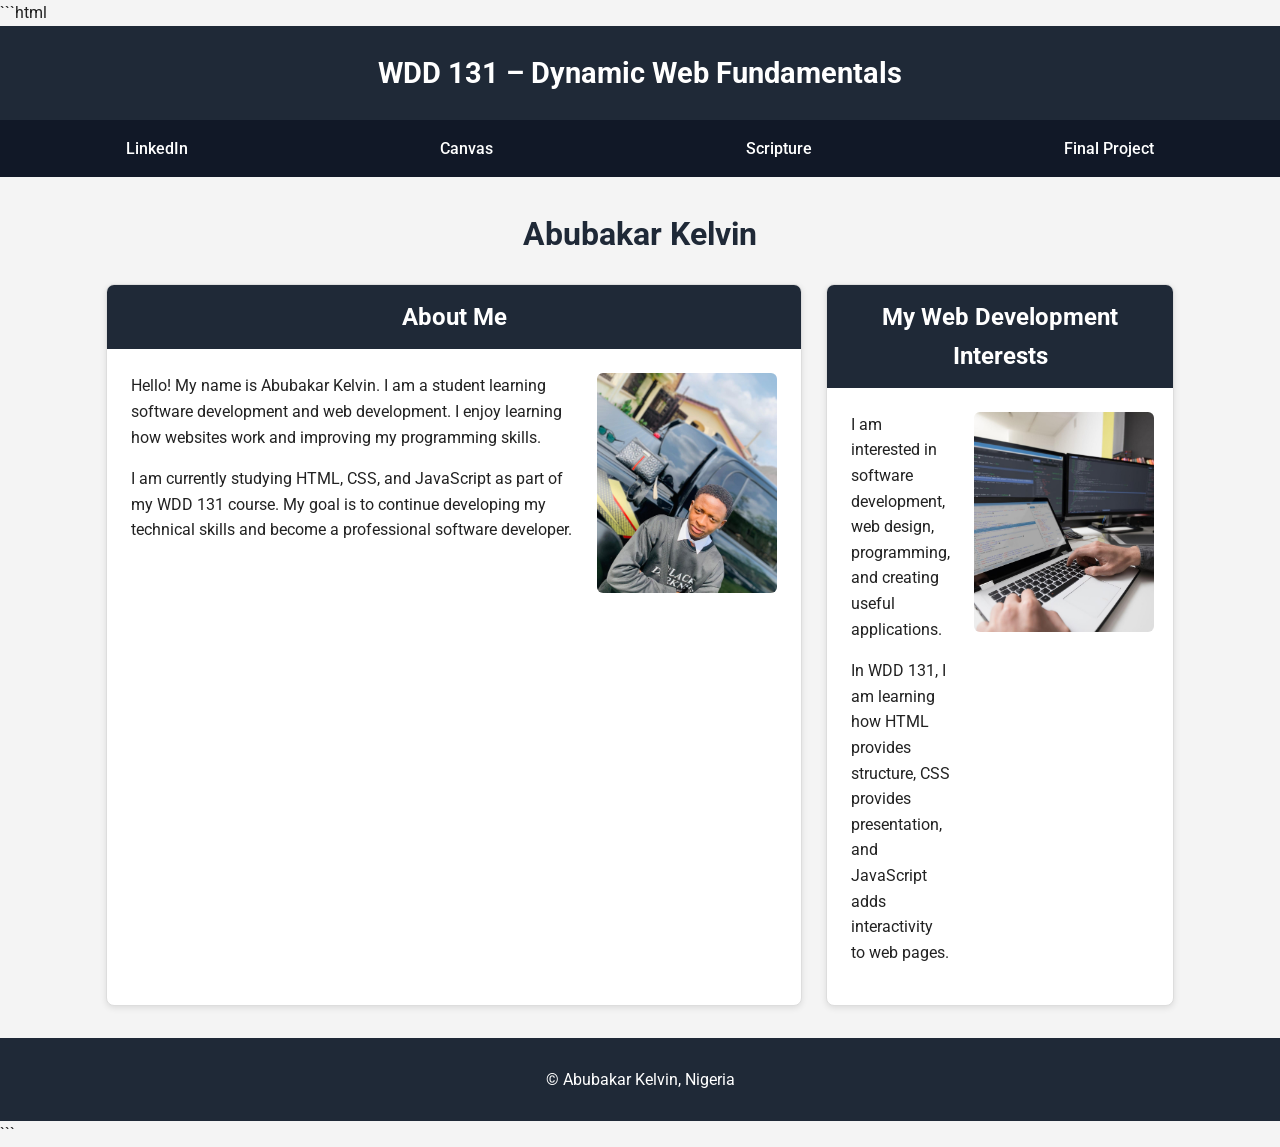
==== index.html @ 4dcd9939 "sharp" ====
```html
<!DOCTYPE html>
<html lang="en">
<head>
    <meta charset="UTF-8">
    <meta name="viewport" content="width=device-width, initial-scale=1.0">

    <meta name="description" content="WDD 131 – Dynamic Web Fundamentals course home page for Abubakar Kelvin, featuring web development, HTML, CSS, JavaScript, and personal information.">
    <meta name="author" content="Abubakar Kelvin">

    <title>WDD 131 – Dynamic Web Fundamentals – Abubakar Kelvin</title>

    <link rel="stylesheet" href="styles/base.css">

    <script src="scripts/getdates.js" defer></script>
</head>

<body>

    <header>
        <span id="course-title">WDD 131 – Dynamic Web Fundamentals</span>

        <nav>
            <a href="https://www.linkedin.com/" target="https://www.linkedin.com/in/abubakar-kelvin-6310723b7/">LinkedIn</a>
            <a href="https://byupw.instructure.com/" target="_blank">Canvas</a>
            <a href="https://www.churchofjesuschrist.org/study/scriptures" target="_blank">Scripture</a>
            <a href="#">Final Project</a>
        </nav>
    </header>

    <main>
        <h1>Abubakar Kelvin</h1>

        <div class="cards">

            <section class="card">
                <h2>About Me</h2>

                <div class="card-content">
                    <div>
                        <p>
                            Hello! My name is Abubakar Kelvin. I am a student learning
                            software development and web development. I enjoy learning
                            how websites work and improving my programming skills.
                        </p>

                        <p>
                            I am currently studying HTML, CSS, and JavaScript as part
                            of my WDD 131 course. My goal is to continue developing
                            my technical skills and become a professional software
                            developer.
                        </p>
                    </div>

                    <img src="images/profile.jpeg" alt="Photo of Abubakar Kelvin">
                </div>
            </section>

            <section class="card">
                <h2>My Web Development Interests</h2>

                <div class="card-content">
                    <div>
                        <p>
                            I am interested in software development, web design,
                            programming, and creating useful applications.
                        </p>

                        <p>
                            In WDD 131, I am learning how HTML provides structure,
                            CSS provides presentation, and JavaScript adds
                            interactivity to web pages.
                        </p>
                    </div>

                    <img src="images/web-development.jpg" alt="Web development workspace">
                </div>
            </section>

        </div>
    </main>

    <footer>
        <p>
            &copy; <span id="currentyear"></span> Abubakar Kelvin, Nigeria
        </p>

        <p id="lastModified"></p>
    </footer>

</body>
</html>
```
---- styles/base.css ----
@import url('https://fonts.googleapis.com/css2?family=Roboto:wght@400;500;700&display=swap');

* {
    box-sizing: border-box;
    margin: 0;
    padding: 0;
}

body {
    font-family: "Roboto", sans-serif;
    line-height: 1.6;
    color: #222;
    background-color: #f4f4f4;
}

header {
    background-color: #1f2937;
    color: white;
}

#course-title {
    display: block;
    text-align: center;
    padding: 1.5rem 1rem;
    font-size: 1.8rem;
    font-weight: 700;
}

nav {
    display: flex;
    justify-content: space-around;
    align-items: center;
    background-color: #111827;
}

nav a {
    color: white;
    text-decoration: none;
    padding: 1rem;
    font-weight: 500;
    transition: background-color 0.3s, color 0.3s;
}

nav a:hover {
    background-color: #374151;
    color: #facc15;
}

main {
    max-width: 1100px;
    margin: 2rem auto;
    padding: 0 1rem;
}

h1 {
    text-align: center;
    margin-bottom: 1.5rem;
    color: #1f2937;
}

.cards {
    display: grid;
    grid-template-columns: 2fr 1fr;
    gap: 1.5rem;
}

.card {
    background-color: white;
    border: 1px solid #ddd;
    border-radius: 8px;
    overflow: hidden;
    box-shadow: 0 2px 6px rgba(0, 0, 0, 0.1);
}

.card h2 {
    background-color: #1f2937;
    color: white;
    text-align: center;
    padding: 0.8rem;
}

.card-content {
    display: grid;
    grid-template-columns: 1fr auto;
    gap: 1.5rem;
    padding: 1.5rem;
    align-items: start;
}

.card img {
    width: 180px;
    height: 220px;
    object-fit: cover;
    border-radius: 6px;
}

.card p {
    margin-bottom: 1rem;
}

footer {
    text-align: center;
    background-color: #1f2937;
    color: white;
    padding: 1.5rem;
    margin-top: 2rem;
}

footer p {
    margin: 0.3rem;
}

@media (max-width: 700px) {
    .cards {
        grid-template-columns: 1fr;
    }

    .card-content {
        grid-template-columns: 1fr;
    }

    .card img {
        width: 100%;
        height: auto;
    }

    nav {
        flex-direction: column;
    }

    nav a {
        width: 100%;
        text-align: center;
    }
}
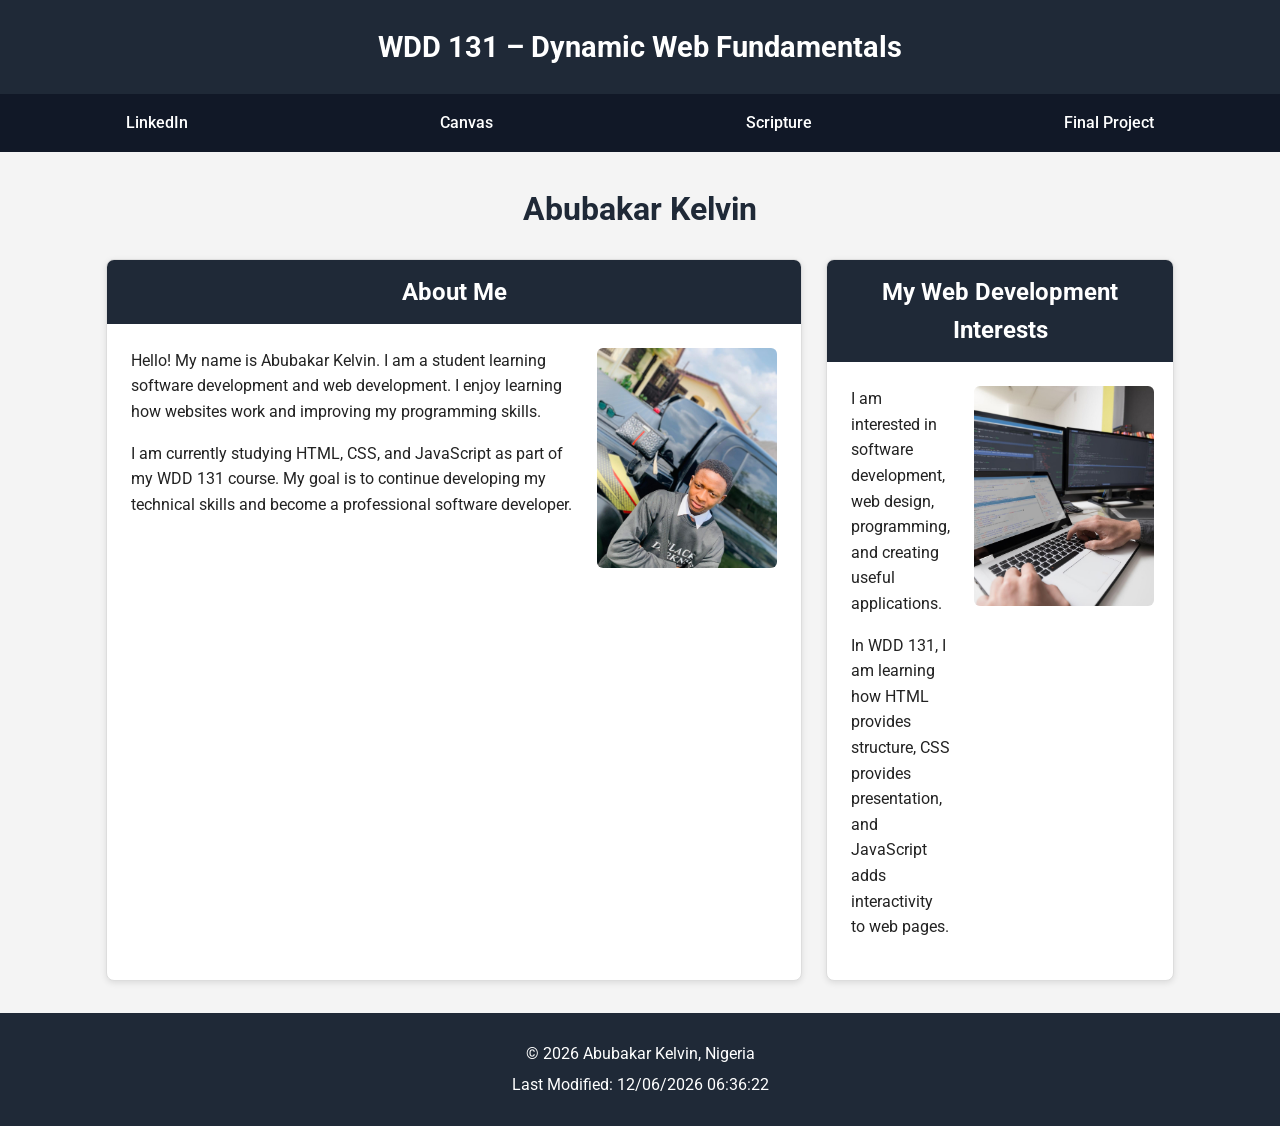
==== commit d1a2d52e: "new" ====
--- a/index.html
+++ b/index.html
@@ -1,4 +1,3 @@
-```html
 <!DOCTYPE html>
 <html lang="en">
 <head>
@@ -90,4 +89,4 @@
 
 </body>
 </html>
-```
+
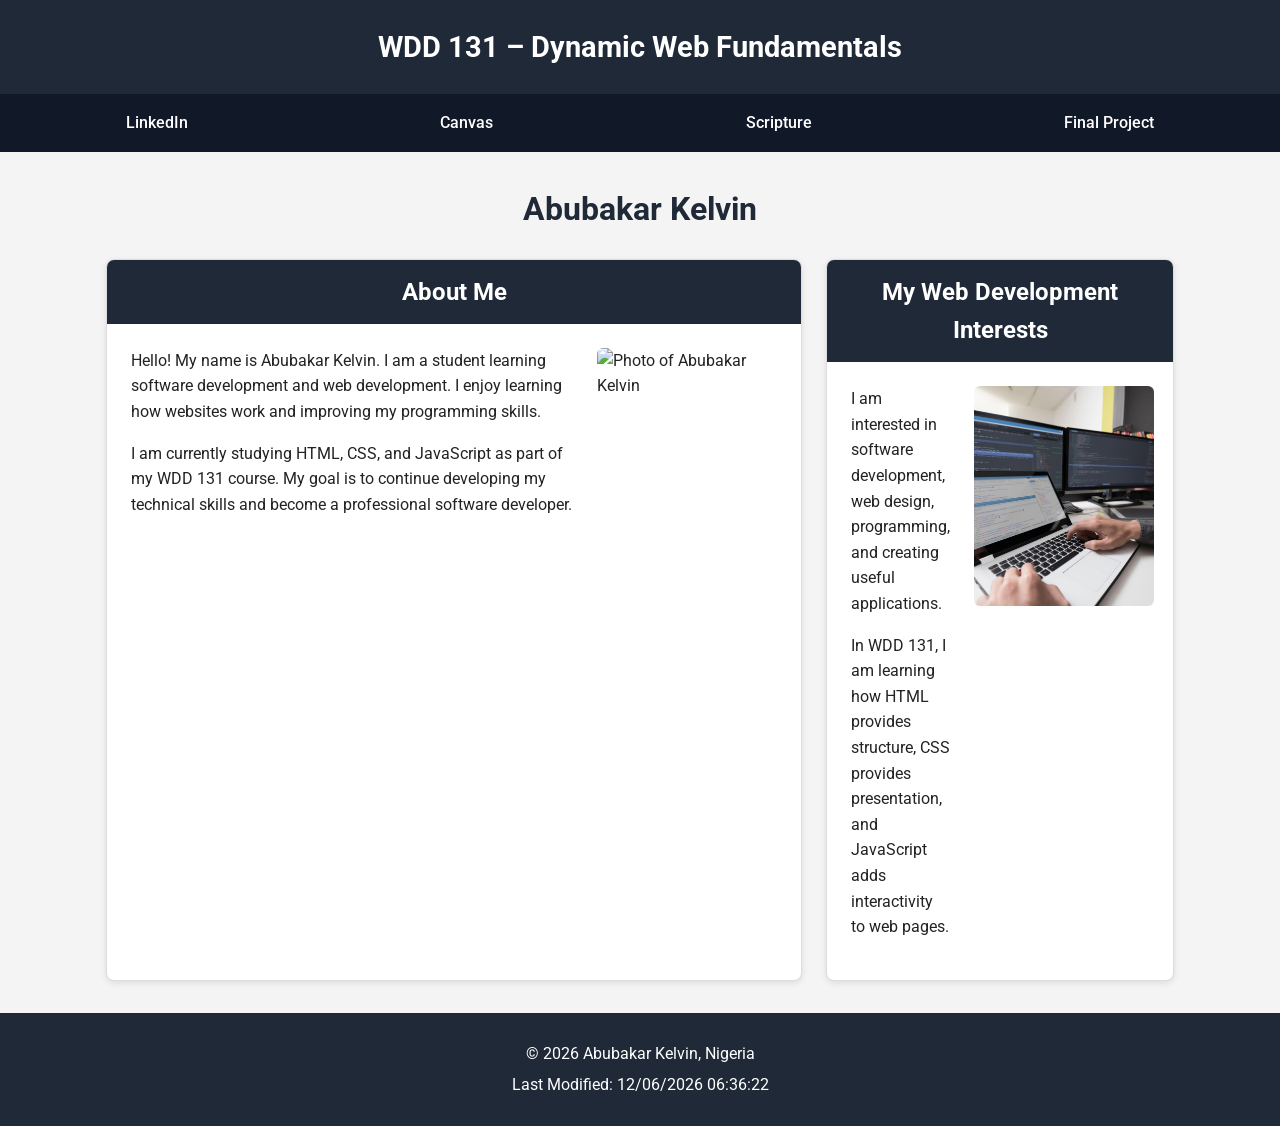
==== commit bbbf5167: "ke" ====
--- a/index.html
+++ b/index.html
@@ -8,6 +8,10 @@
     <meta name="author" content="Abubakar Kelvin">
 
     <title>WDD 131 – Dynamic Web Fundamentals – Abubakar Kelvin</title>
+    <link rel="preconnect" href="https://fonts.googleapis.com">
+    <link rel="preconnect" href="https://fonts.gstatic.com" crossorigin>
+    <link href="https://fonts.googleapis.com/css2?family=Roboto:wght@400;500;700&display=swap" rel="stylesheet">
+
 
     <link rel="stylesheet" href="styles/base.css">
 
--- a/styles/base.css
+++ b/styles/base.css
@@ -1,5 +1,3 @@
-
-@import url('https://fonts.googleapis.com/css2?family=Roboto:wght@400;500;700&display=swap');
 
 * {
     box-sizing: border-box;
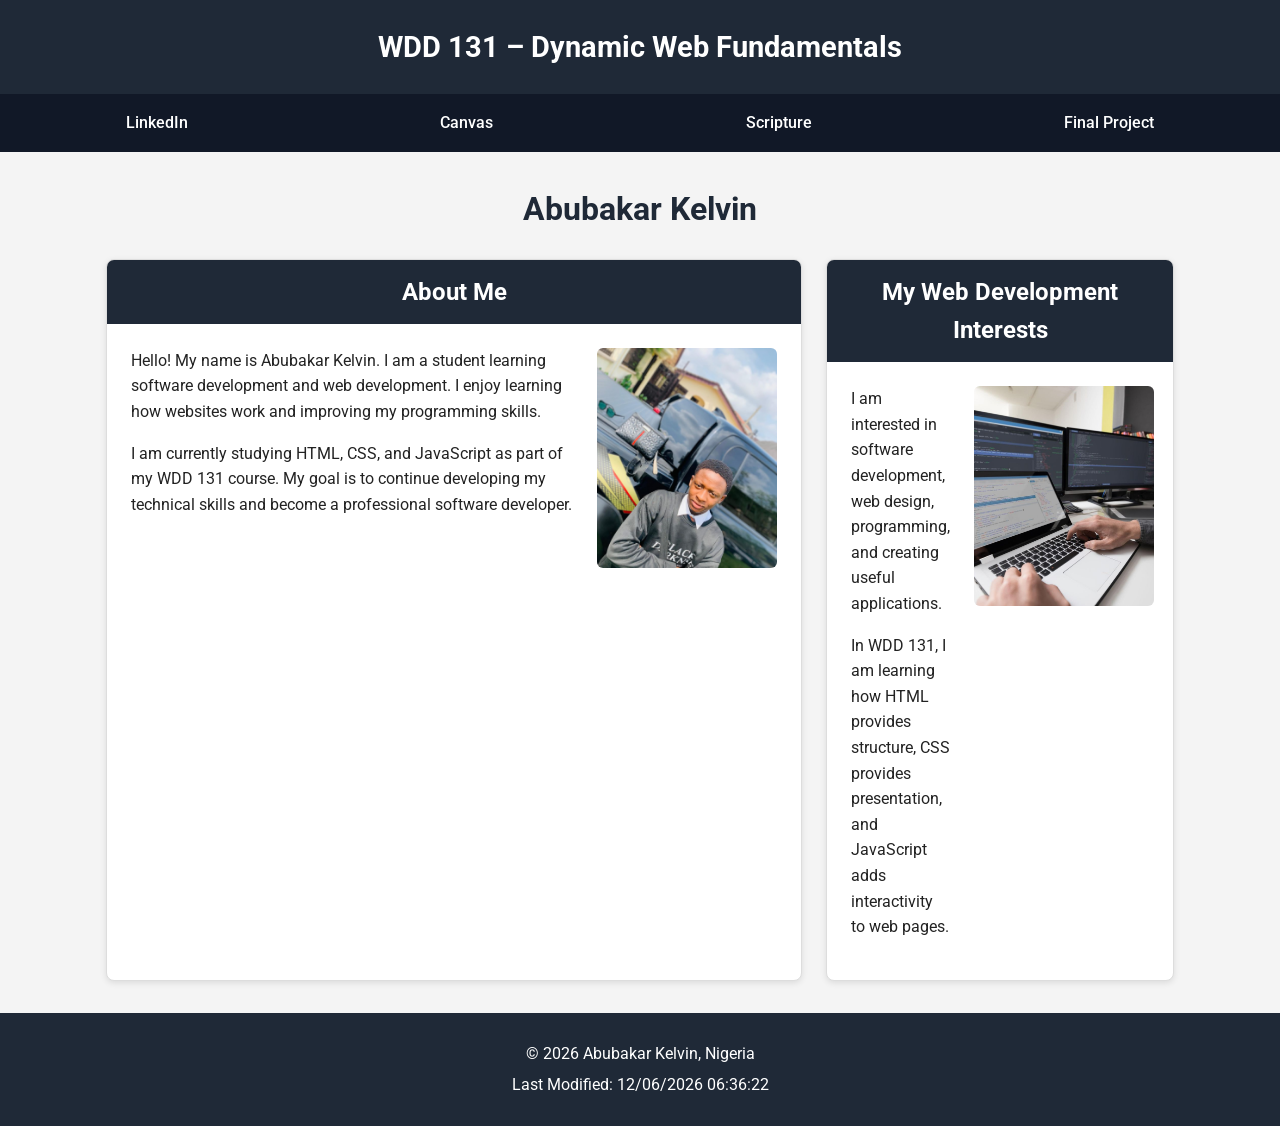
==== commit f58af2b0: "yo" ====
--- a/index.html
+++ b/index.html
@@ -55,7 +55,7 @@
                         </p>
                     </div>
 
-                    <img src="images/profile.jpeg" alt="Photo of Abubakar Kelvin">
+                    <img src="images/profile.jpg" alt="Photo of Abubakar Kelvin">
                 </div>
             </section>
 
